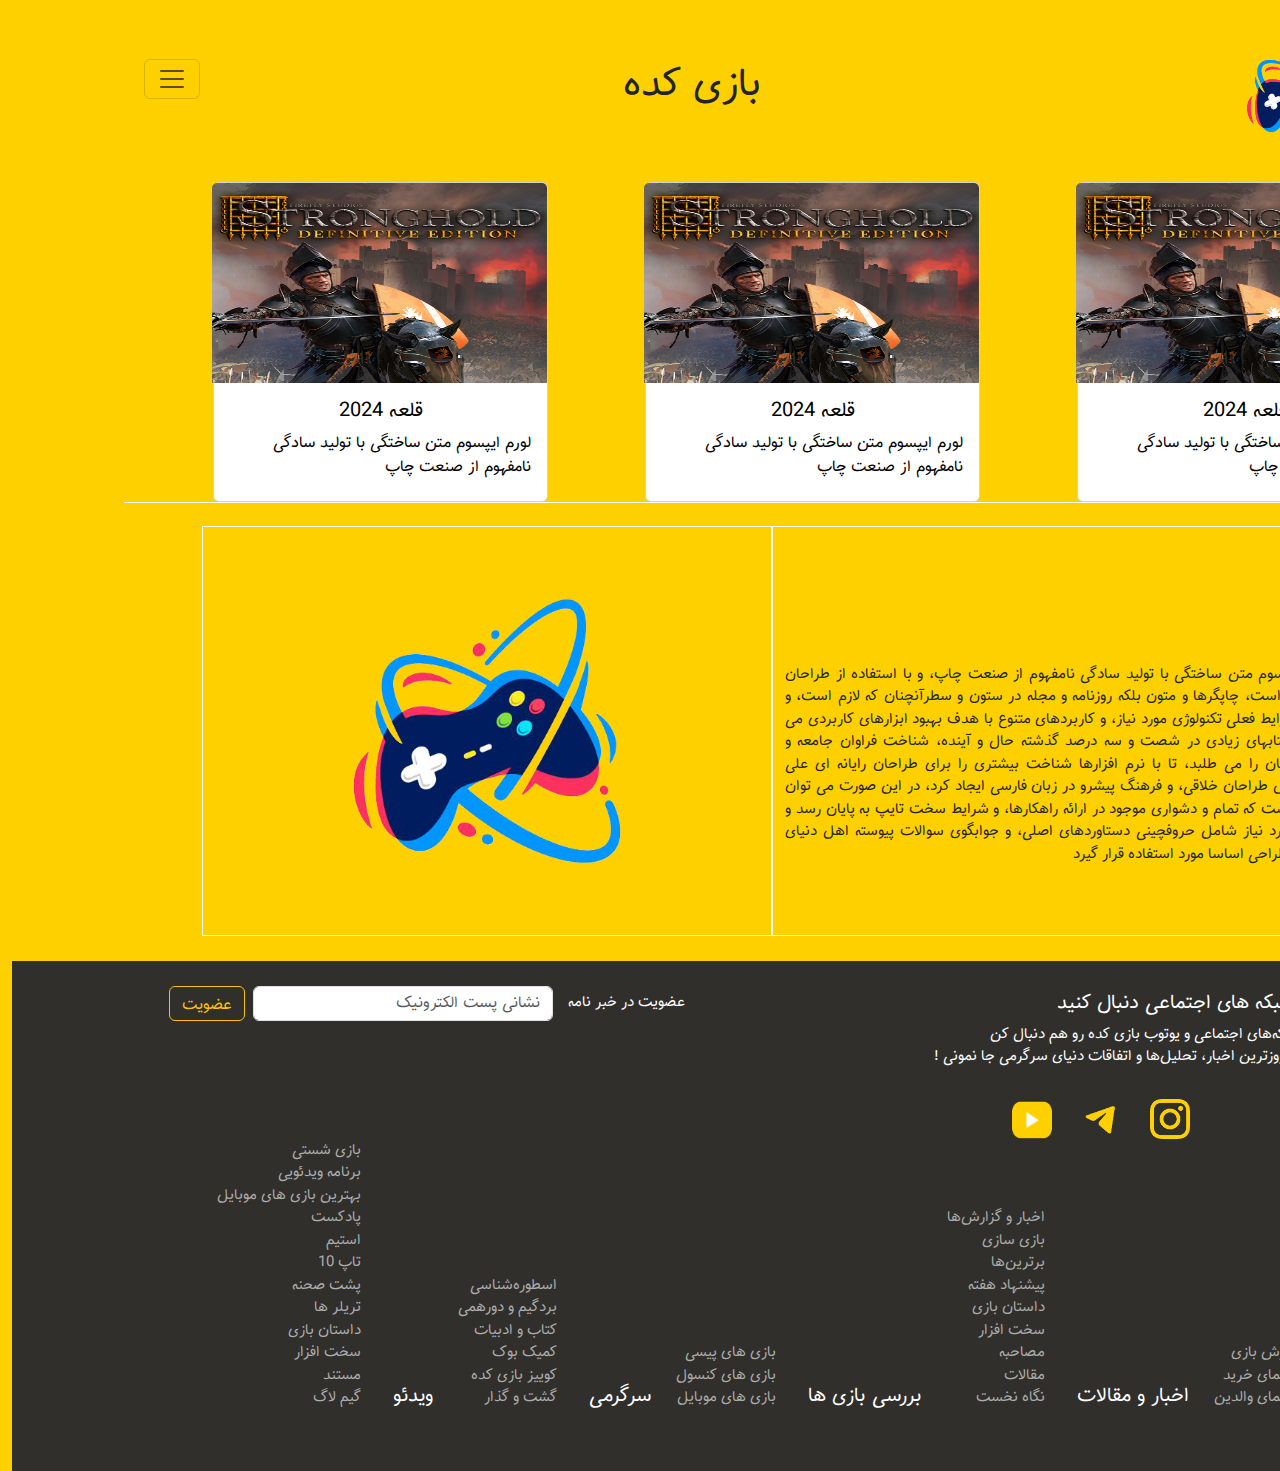
==== index.html @ 8e9c0d7e "eslah footer&main &heder" ====
<!DOCTYPE html>
<html>

<head>
    <meta charset='utf-8'>
    <meta http-equiv='X-UA-Compatible' content='IE=edge'>
    <title>بازی کده | مرجع مجلات بازی ایران</title>
    <meta name='viewport' content='width=device-width, initial-scale=1'>
    <link rel='stylesheet' type='text/css' media='screen' href='assets/bootstrap.rtl.min.css'>
    <link rel='stylesheet' type='text/css' media='screen' href='assets/style.css'>

</head>

<body style="direction: rtl;">
    <header>
        <nav class="navbar fixed-top menu " style="direction: rtl;">
            <div class="container-fluid">
                <a class="navbar-brand" href="#"><img src="./img/game-vector.png" class="logo"></a>
                <h1 style="text-align: center;">بازی کده</h1>
                <button class="navbar-toggler" type="button" data-bs-toggle="offcanvas" style="margin-top: -1.5%;"
                    data-bs-target="#offcanvasNavbar" aria-controls="offcanvasNavbar" aria-label="Toggle navigation">
                    <span class="navbar-toggler-icon"></span>
                </button>
                <div class="offcanvas offcanvas-end" tabindex="-1" id="offcanvasNavbar"
                    aria-labelledby="offcanvasNavbarLabel">
                    <div class="offcanvas-header">
                        <h5 class="offcanvas-title" id="offcanvasNavbarLabel">بازی کده</h5>&nbsp; &nbsp; &nbsp; &nbsp;
                        &nbsp; &nbsp; &nbsp; &nbsp; &nbsp; &nbsp; &nbsp; &nbsp; &nbsp;
                        <button type="button" class="btn-close" data-bs-dismiss="offcanvas" aria-label="Close"></button>
                    </div>
                    <div class="offcanvas-body">
                        <ul class="navbar-nav justify-content-end flex-grow-1 pe-3">
                            <li class="nav-item">
                                <a class="nav-link active" aria-current="page" href="#">خانه</a>
                            </li>
                            <li class="nav-item">
                                <a class="nav-link active" aria-current="page" href="#">درباره ما</a>
                            </li>
                            <li class="nav-item dropdown">
                                <a class="nav-link dropdown-toggle" href="#" role="button" data-bs-toggle="dropdown"
                                    aria-expanded="false" style="margin-top: -0.75;">
                                    بازی ها
                                </a>
                                <ul class="dropdown-menu">
                                    <li><a class="a1" href="#">پولی</a></li>
                                    <li><a class="a1"  href="#"> رایگان</a></li>
                                </ul>
                            </li>
                            <a href="./menu/vorood.html" target="_blank"><button type="button" class="btn btn-danger"
                                    style="border-radius: 10px; margin-right: 35%; margin-top: 25px;">ورود/ثبت نام</button></a>
                            <form class="d-flex mt-3" role="search" style=" margin-bottom: 1%;">
                                <input class="form-control me-2" type="search" placeholder="جست و جو"
                                    aria-label="Search">
                                <button class="btn btn-outline-dark" type="submit"
                                    style="margin-right: 1%;">انجام</button>
                            </form>
                        </ul>
                    </div>
                </div>
            </div>
        </nav>
    </header>

    <main>
        <div class="row row-cols-1 row-cols-md-3 g-3" style="margin-top:13%; border-bottom: 1px solid #fff;">
            <div class="col">
                <div class="card h-20 w-40">
                        <img src="img/shde.png" class="card-img-top" alt="...">
                        <div class="card-body">
                        <a href="#"><h5 class="card-title">قلعه 2024</h5></a>
                    <a href="#"><p class="card-text">لورم ایپسوم متن ساختگی با تولید سادگی نامفهوم از صنعت چاپ</p></a>
                        </div>
                </div>
            </div>
            <div class="col">
                <div class="card h-40 w-40">
                    <img src="img/shde.png" class="card-img-top" alt="...">
                    <div class="card-body">
                        <a href="#">
                            <h5 class="card-title">قلعه 2024</h5>
                        </a>
                        <a href="#">
                            <p class="card-text">لورم ایپسوم متن ساختگی با تولید سادگی نامفهوم از صنعت چاپ</p>
                        </a>
                    </div>
                </div>
            </div>
            <div class="col">
                <div class="card h-40 w-40">
                        <img src="img/shde.png" class="card-img-top" alt="...">
                        <div class="card-body">
                        <a href="#"><h5 class="card-title">قلعه 2024</h5></a>
                    <a href="#"><p class="card-text">لورم ایپسوم متن ساختگی با تولید سادگی نامفهوم از صنعت چاپ</p></a>
                        </div>
                </div>
            </div>
        </div>
        </div>
        <div class="container text-center">
            <div class="row row-cols-md-2 row-cols-xs-1" style="margin-top: 2%;">
                <div class="col" style="border: 1px solid #fff;">
                    <p style="margin-top: 25%; font-size:15px; font-weight: bold; text-align: justify;">
                        لورم ایپسوم متن ساختگی با تولید سادگی نامفهوم از صنعت چاپ، و با استفاده از طراحان گرافیک است،
                        چاپگرها و متون بلکه روزنامه و مجله در ستون و سطرآنچنان که لازم است، و برای شرایط فعلی تکنولوژی
                        مورد نیاز، و کاربردهای متنوع با هدف بهبود ابزارهای کاربردی می باشد، کتابهای زیادی در شصت و سه
                        درصد گذشته حال و آینده، شناخت فراوان جامعه و متخصصان را می طلبد، تا با نرم افزارها شناخت بیشتری
                        را برای طراحان رایانه ای علی الخصوص طراحان خلاقی، و فرهنگ پیشرو در زبان فارسی ایجاد کرد، در این
                        صورت می توان امید داشت که تمام و دشواری موجود در ارائه راهکارها، و شرایط سخت تایپ به پایان رسد و
                        زمان مورد نیاز شامل حروفچینی دستاوردهای اصلی، و جوابگوی سوالات پیوسته اهل دنیای موجود طراحی
                        اساسا مورد استفاده قرار گیرد
                    </p>
                </div>
                <div class="col" style="border: 1px solid #fff;">
                    <img class="img-fluid" src="./img/game-vector.png" alt="">
                </div>
            </div>
        </div>

    </main>

    <footer>
        <div class="row">
            <div class=" col col-6 ejtemaei">
                <h4>بازی کده را شبکه های اجتماعی دنبال کنید</h4>
                <p> علاوه بر سایت، شبکه‌های اجتماعی و یوتوب بازی کده رو هم دنبال کن <br> تا از جدیدترین و به‌روزترین اخبار، تحلیل‌ها و اتفاقات دنیای سرگرمی جا نمونی !</p>
            </div>
            <form class="d-flex col col" role="search" style="height: 35px; margin-top: 25px;">
                <label for="search" class="label"> عضویت در خبر نامه</label>
                <input class="form-control me-2" type="search" placeholder="نشانی پست الکترونیک" aria-label="Search" id="search">
                <button class="btn btn-outline-warning" type="submit">عضویت</button>
            </form>
        </div>
        <div class="row f-majazi">
            <a href="#"><img src="./img/instagram.png" class="majazi"></a>
            <a href="#"><img src="./img/telegram-logo.png" class="majazi"></a>
            <a href="#"><img src="./img/youtube.png" class="majazi"></a>
        </div>
        <div class="table">
            <h5 class="title-1">آموزش</h5>
            <ul>
               <li>آموزش بازی</li>
               <li>راهنمای خرید</li>
               <li>راهنمای والدین</li> 
            </ul>
            <h5 class="title-1">اخبار و مقالات</h5>
            <ul>
                <li>اخبار و گزارش‌ها</li>
                <li>بازی سازی</li>
                <li>برترین‌ها</li>
                <li>پیشنهاد هفته</li>
                <li> داستان بازی</li>
                <li>سخت افزار</li>
                <li>مصاحبه</li>
                <li>مقالات</li>
                <li>نگاه نخست</li>
            </ul>
            <h5 class="title-1">بررسی بازی ها</h5>
            <ul>
                <li> بازی های پیسی</li>
                <li> بازی های کنسول</li>
                <li> بازی های موبایل</li>
            </ul>
            <h5 class="title-1">سرگرمی</h5>
            <ul>
                <li>اسطوره‌شناسی</li>
                <li>بردگیم و دورهمی</li>
                <li>کتاب و ادبیات</li>
                <li>کمیک بوک</li>
                <li>کوییز بازی کده</li>
                <li>گشت و گذار</li>
            </ul>
            <h5 class="title-1">ویدئو</h5>
            <ul>
                <li>بازی شستی</li>
                <li>برنامه ویدئویی</li>
                <li>بهترین بازی های موبایل</li>
                <li>پادکست</li>
                <li>استیم</li>
                <li>تاپ 10</li>
                <li>پشت صحنه</li>
                <li>تریلر ها</li>
                <li>داستان بازی</li>
                <li>سخت افزار </li>
                <li>مستند</li>
                <li>گیم لاگ</li>
            </ul>
        </div>
    </footer>

    <script src='assets/bootstrap.bundle.min.js'></script>
</body>

</html>
---- assets/style.css ----
@font-face {
    font-family: shabnam;
    font-style: normal;
    font-weight: bold;
    src: url('../fonts/tanha-font-v0.9/Tanha.eot');
    src: url('../fonts/tanha-font-v0.9/Tanha.ttf') format('embedded-opentype'),
        /* IE6-8 */
        url('../fonts/tanha-font-v0.9/Tanha.woff') format('woff'),
        /* FF3.6+, IE9, Chrome6+, Saf5.1+*/
        url('../fonts/tanha-font-v0.9/Tanha.woff2') format('truetype');
}

body {
    background-color: #ffd000;
    overflow-x: hidden;
    font-family: shabnam;
}

.logo {
    width: 200px;
    height: 150px;
    margin-right: 2%;
}

.menu {
    background-color: #ffd000;
}

.menu ul  li{
    width: 100%;
}

.offcanvas {
    font-size: 20px;
    background-color: #ffd000;
}

.dropdown-menu {
    transition: ease-in-out 0.5s;
    background-color: #ffd000;
    width: 100%;
}

.dropdown-menu li{
    width: 100px;
    height: 30px;
}

.dropdown-menu a {
    text-decoration: none;
    color: #000;
    margin-right: 15px;
    margin-top: 10px;
}

.a1{
    width: 100%;
    height: 50px;
}

.dropdown-menu a:hover {
    transition: cubic-bezier(0.95, 0.05, 0.795, 0.035) 0.3s;
    background-color: #d1af14;
}

.card{
    width: 335px;
    height: 320px;
    margin: 0px;
    padding: 0px;
}

.card img{
    width: 335px;
    height: 200px;
}

.card a {
    text-decoration: none;
    color: #000;
}

.card-body h5 {
    text-align: center;
}

footer {
    margin-top: 25px;
    width: 1400px;
    height: 510px;
    background-color: #302f2c;
    color: #fff;
    font-family: shabnam;
}

.ejtemaei h4 {
    padding-top: 30px;
    padding-right: 25px;
    font-size: 20px;
    font-weight: 900;
    text-decoration: underline #302f2c;
    -webkit-user-select: none;
    user-select:contain;
}

.ejtemaei h4:hover {
    text-decoration: underline #ffd000;
    transition: cubic-bezier(0.95, 0.05, 0.795, 0.035) 0.3s;
}

.ejtemaei p {
    padding-right: 15px;
    font-size: 15px;
    font-weight: 400;
    width: 500px;
    text-align: justify;
}

.me-2 {
    width: 300px;
}

.label {
    margin-right: 15px;
    margin-left: 15px;
    margin-top: 5px;
    font-weight: 800;
    font-size: 15px;
    text-decoration: underline #302f2c;
    font-family: shabnam;
}

.label:hover {
    text-decoration: underline #ffd000;
    transition: cubic-bezier(0.95, 0.05, 0.795, 0.035) 0.3s;
}

.majazi {
    width: 40px;
    height: 40px;
    margin: 0px;
    padding: 0px;
}

.f-majazi {
    margin-top: 15px;
    margin-right: 210px;
    display: inline-block;
}

.table h5 {
    margin-right: 20px;
    display: inline-block;
    text-decoration: underline #302f2c;
    font-weight: bold;
    -webkit-user-select: none;
    user-select: contain;
}

.table h5:hover {
    text-decoration: underline #ffd000;
    transition: cubic-bezier(0.95, 0.05, 0.795, 0.035) 0.3s;
}

.table ul {
    display: inline-block;
    margin-right: 25px;
}

.table ul li {
    display: block;
    font-size: 15px;
    font-weight: 400;
    color: #adadad;
    margin-right: -30px;
    -webkit-user-select: none;
    user-select: contain;
}

.table ul li:hover {
    transition: ease-in-out 0.3s;
    color: #fff;
}
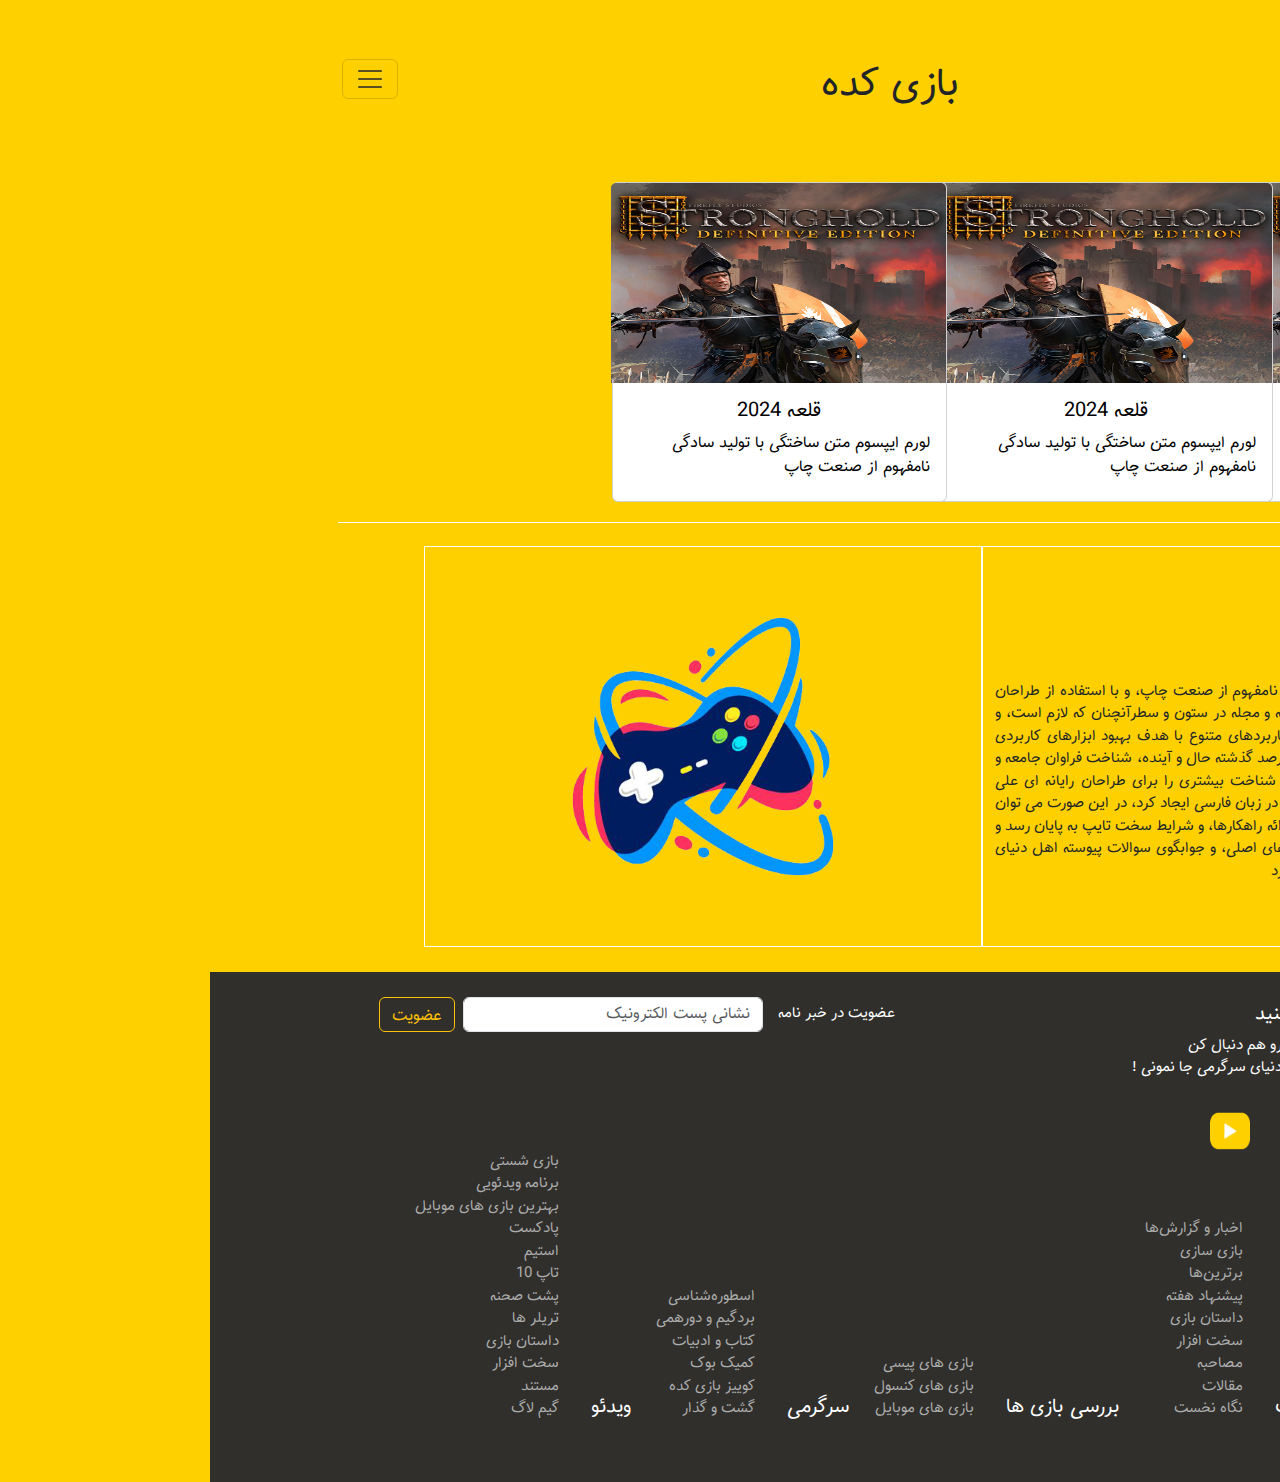
==== commit 4589b3ad: "edit cards" ====
--- a/index.html
+++ b/index.html
@@ -63,7 +63,7 @@
 
     <main>
         <div class="row row-cols-1 row-cols-md-3 g-3" style="margin-top:13%; border-bottom: 1px solid #fff;">
-            <div class="col">
+            <div class="col col-3">
                 <div class="card h-20 w-40">
                         <img src="img/shde.png" class="card-img-top" alt="...">
                         <div class="card-body">
@@ -72,7 +72,7 @@
                         </div>
                 </div>
             </div>
-            <div class="col">
+            <div class="col col-3">
                 <div class="card h-40 w-40">
                     <img src="img/shde.png" class="card-img-top" alt="...">
                     <div class="card-body">
@@ -85,7 +85,7 @@
                     </div>
                 </div>
             </div>
-            <div class="col">
+            <div class=" col col-3">
                 <div class="card h-40 w-40">
                         <img src="img/shde.png" class="card-img-top" alt="...">
                         <div class="card-body">
@@ -94,6 +94,7 @@
                         </div>
                 </div>
             </div>
+
         </div>
         </div>
         <div class="container text-center">
--- a/assets/style.css
+++ b/assets/style.css
@@ -63,11 +63,20 @@
     background-color: #d1af14;
 }
 
+
+.row{
+    text-align: start;
+    width: 100%;
+}
+.col-3{
+    margin-left: -110px;
+    margin-bottom: 20px;
+    margin-right: 10px;
+}
+
 .card{
     width: 335px;
     height: 320px;
-    margin: 0px;
-    padding: 0px;
 }
 
 .card img{
@@ -82,6 +91,11 @@
 
 .card-body h5 {
     text-align: center;
+}
+
+.card-body:hover{
+    transition:cubic-bezier(1, 0, 0, 1) 0.3s;
+    background-color: #eeeeee;
 }
 
 footer {
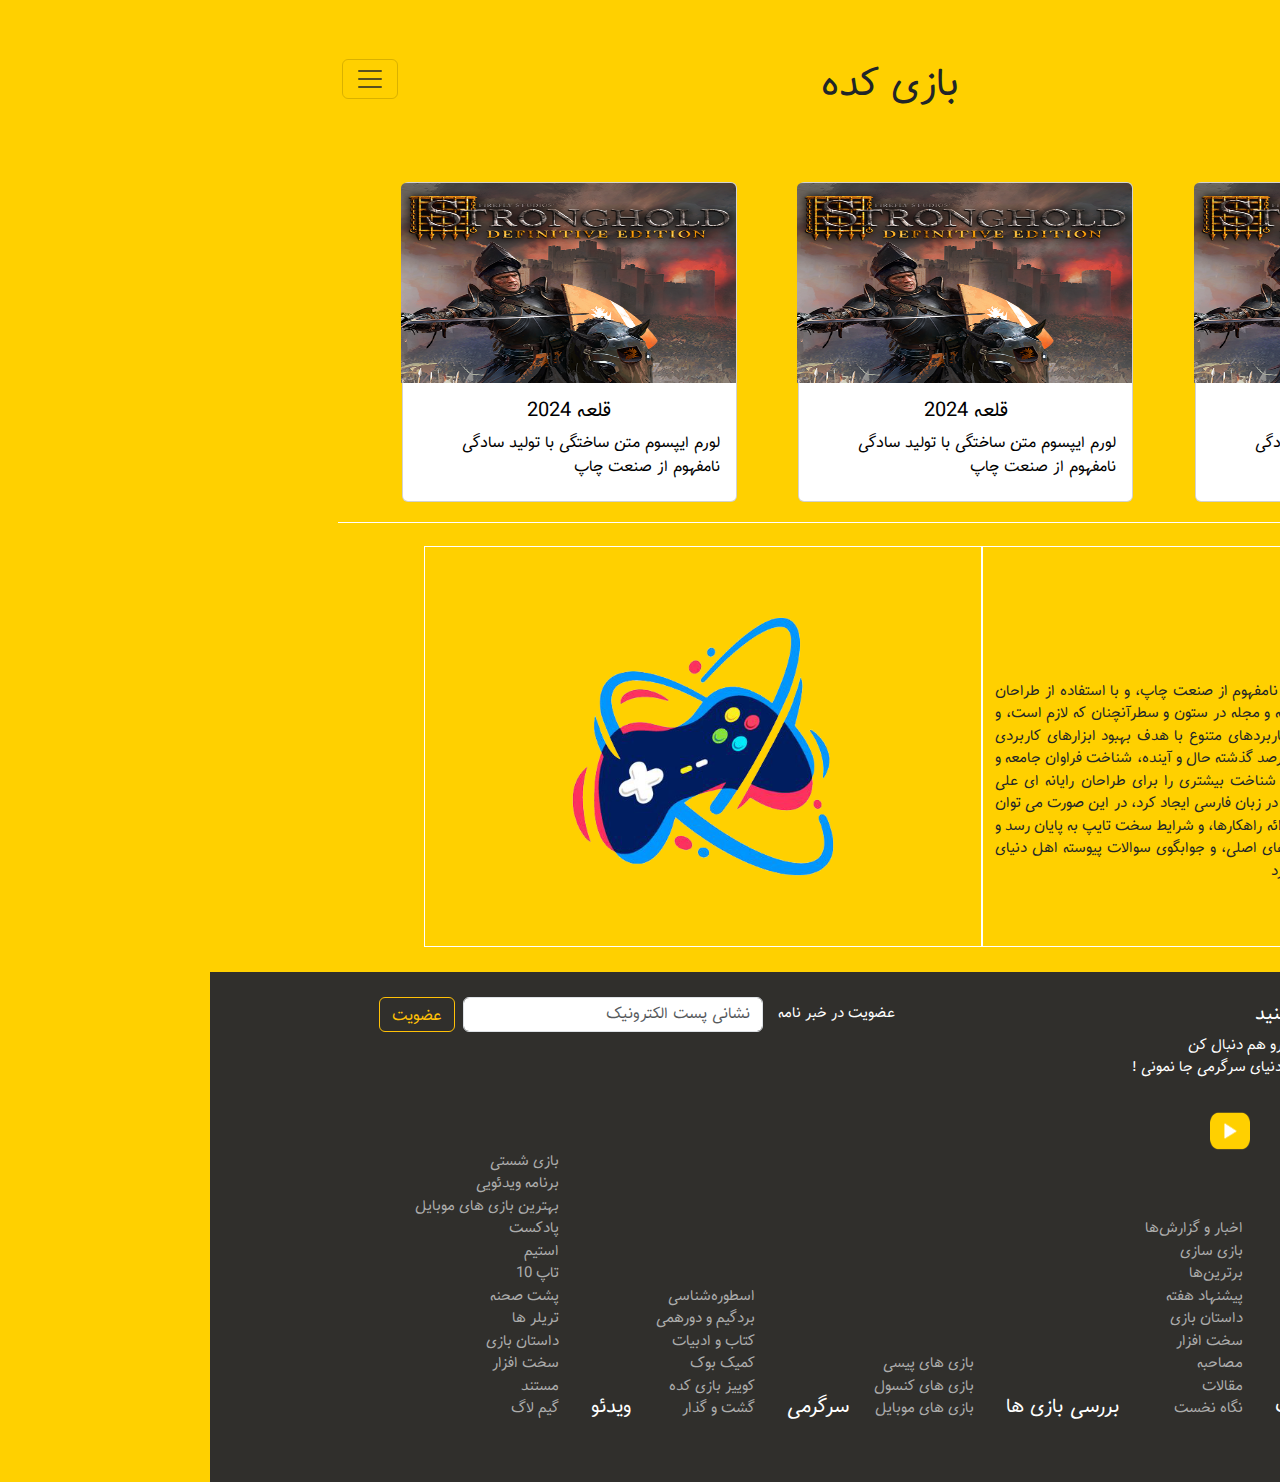
==== commit e28968f0: "sakht ghesmat poli&raigan" ====
--- a/index.html
+++ b/index.html
@@ -42,8 +42,8 @@
                                     بازی ها
                                 </a>
                                 <ul class="dropdown-menu">
-                                    <li><a class="a1" href="#">پولی</a></li>
-                                    <li><a class="a1"  href="#"> رایگان</a></li>
+                                    <li><a class="a1" href="./menu/poli.html" target="_blank">پولی</a></li>
+                                    <li><a class="a1"  href="./menu/raigan.html" target="_blank"> رایگان</a></li>
                                 </ul>
                             </li>
                             <a href="./menu/vorood.html" target="_blank"><button type="button" class="btn btn-danger"
--- a/assets/style.css
+++ b/assets/style.css
@@ -14,6 +14,7 @@
     background-color: #ffd000;
     overflow-x: hidden;
     font-family: shabnam;
+    direction: rtl;
 }
 
 .logo {
@@ -63,6 +64,9 @@
     background-color: #d1af14;
 }
 
+.posts{
+    margin-right: 120px;
+}
 
 .row{
     text-align: start;
@@ -71,7 +75,7 @@
 .col-3{
     margin-left: -110px;
     margin-bottom: 20px;
-    margin-right: 10px;
+    margin-right: 80px;
 }
 
 .card{
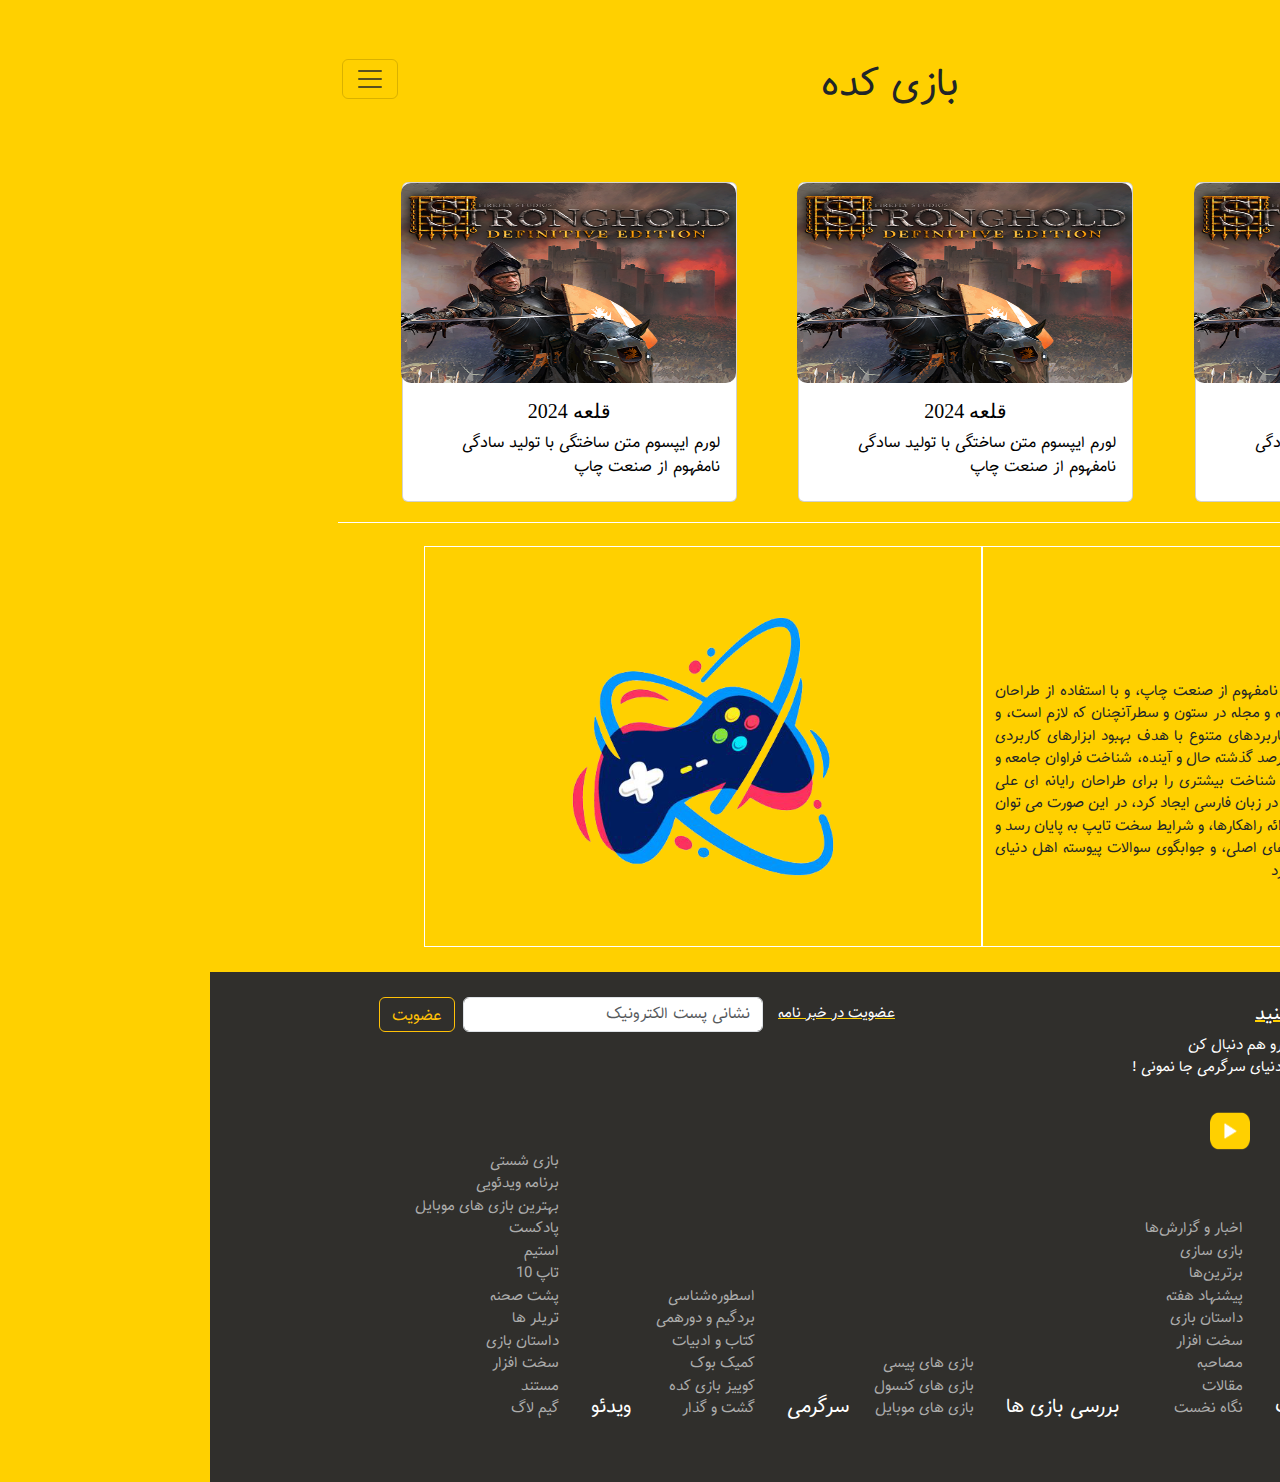
==== commit dfd7600b: "edit safhe vorod" ====
--- a/index.html
+++ b/index.html
@@ -46,7 +46,7 @@
                                     <li><a class="a1"  href="./menu/raigan.html" target="_blank"> رایگان</a></li>
                                 </ul>
                             </li>
-                            <a href="./menu/vorood.html" target="_blank"><button type="button" class="btn btn-danger"
+                            <a href="./menu/vorod.html" target="_blank"><button type="button" class="btn btn-danger"
                                     style="border-radius: 10px; margin-right: 35%; margin-top: 25px;">ورود/ثبت نام</button></a>
                             <form class="d-flex mt-3" role="search" style=" margin-bottom: 1%;">
                                 <input class="form-control me-2" type="search" placeholder="جست و جو"
--- a/assets/style.css
+++ b/assets/style.css
@@ -86,6 +86,7 @@
 .card img{
     width: 335px;
     height: 200px;
+    border-radius: 10px;
 }
 
 .card a {
@@ -93,8 +94,15 @@
     color: #000;
 }
 
+.card-body{
+    -webkit-user-select: none;
+    user-select:contain;
+}
+
 .card-body h5 {
     text-align: center;
+    font-family:'Segoe UI';
+    font-weight: 500;
 }
 
 .card-body:hover{
@@ -116,14 +124,9 @@
     padding-right: 25px;
     font-size: 20px;
     font-weight: 900;
-    text-decoration: underline #302f2c;
+    text-decoration: underline #ffd000;
     -webkit-user-select: none;
     user-select:contain;
-}
-
-.ejtemaei h4:hover {
-    text-decoration: underline #ffd000;
-    transition: cubic-bezier(0.95, 0.05, 0.795, 0.035) 0.3s;
 }
 
 .ejtemaei p {
@@ -144,14 +147,10 @@
     margin-top: 5px;
     font-weight: 800;
     font-size: 15px;
-    text-decoration: underline #302f2c;
+    text-decoration: underline #ffd000;
     font-family: shabnam;
 }
 
-.label:hover {
-    text-decoration: underline #ffd000;
-    transition: cubic-bezier(0.95, 0.05, 0.795, 0.035) 0.3s;
-}
 
 .majazi {
     width: 40px;
@@ -169,15 +168,9 @@
 .table h5 {
     margin-right: 20px;
     display: inline-block;
-    text-decoration: underline #302f2c;
     font-weight: bold;
     -webkit-user-select: none;
     user-select: contain;
-}
-
-.table h5:hover {
-    text-decoration: underline #ffd000;
-    transition: cubic-bezier(0.95, 0.05, 0.795, 0.035) 0.3s;
 }
 
 .table ul {
@@ -198,4 +191,5 @@
 .table ul li:hover {
     transition: ease-in-out 0.3s;
     color: #fff;
+    text-decoration: underline #ffd000;
 }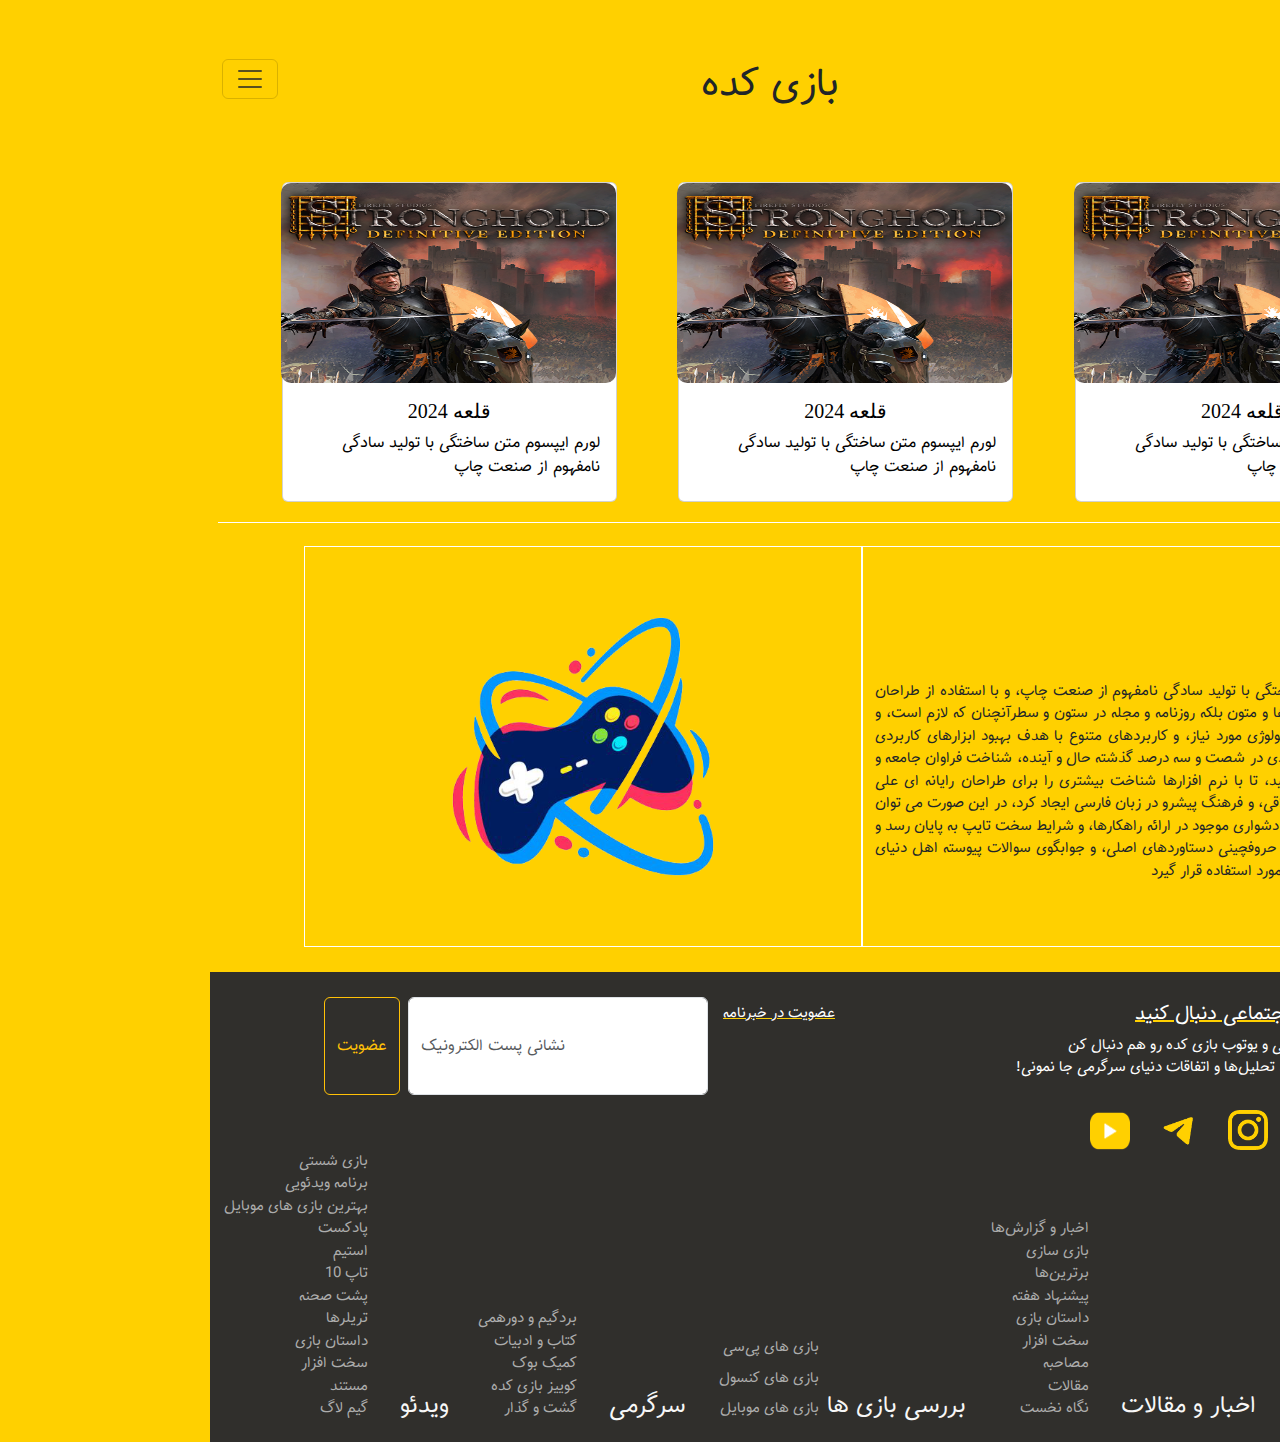
==== commit 30e9ec59: "raf bug footer" ====
--- a/index.html
+++ b/index.html
@@ -119,73 +119,79 @@
 
     </main>
 
-    <footer>
-        <div class="row">
-            <div class=" col col-6 ejtemaei">
-                <h4>بازی کده را شبکه های اجتماعی دنبال کنید</h4>
-                <p> علاوه بر سایت، شبکه‌های اجتماعی و یوتوب بازی کده رو هم دنبال کن <br> تا از جدیدترین و به‌روزترین اخبار، تحلیل‌ها و اتفاقات دنیای سرگرمی جا نمونی !</p>
-            </div>
-            <form class="d-flex col col" role="search" style="height: 35px; margin-top: 25px;">
-                <label for="search" class="label"> عضویت در خبر نامه</label>
-                <input class="form-control me-2" type="search" placeholder="نشانی پست الکترونیک" aria-label="Search" id="search">
-                <button class="btn btn-outline-warning" type="submit">عضویت</button>
-            </form>
-        </div>
-        <div class="row f-majazi">
-            <a href="#"><img src="./img/instagram.png" class="majazi"></a>
-            <a href="#"><img src="./img/telegram-logo.png" class="majazi"></a>
-            <a href="#"><img src="./img/youtube.png" class="majazi"></a>
-        </div>
-        <div class="table">
-            <h5 class="title-1">آموزش</h5>
-            <ul>
-               <li>آموزش بازی</li>
-               <li>راهنمای خرید</li>
-               <li>راهنمای والدین</li> 
-            </ul>
-            <h5 class="title-1">اخبار و مقالات</h5>
-            <ul>
-                <li>اخبار و گزارش‌ها</li>
-                <li>بازی سازی</li>
-                <li>برترین‌ها</li>
-                <li>پیشنهاد هفته</li>
-                <li> داستان بازی</li>
-                <li>سخت افزار</li>
-                <li>مصاحبه</li>
-                <li>مقالات</li>
-                <li>نگاه نخست</li>
-            </ul>
-            <h5 class="title-1">بررسی بازی ها</h5>
-            <ul>
-                <li> بازی های پیسی</li>
-                <li> بازی های کنسول</li>
-                <li> بازی های موبایل</li>
-            </ul>
-            <h5 class="title-1">سرگرمی</h5>
-            <ul>
-                <li>اسطوره‌شناسی</li>
-                <li>بردگیم و دورهمی</li>
-                <li>کتاب و ادبیات</li>
-                <li>کمیک بوک</li>
-                <li>کوییز بازی کده</li>
-                <li>گشت و گذار</li>
-            </ul>
-            <h5 class="title-1">ویدئو</h5>
-            <ul>
-                <li>بازی شستی</li>
-                <li>برنامه ویدئویی</li>
-                <li>بهترین بازی های موبایل</li>
-                <li>پادکست</li>
-                <li>استیم</li>
-                <li>تاپ 10</li>
-                <li>پشت صحنه</li>
-                <li>تریلر ها</li>
-                <li>داستان بازی</li>
-                <li>سخت افزار </li>
-                <li>مستند</li>
-                <li>گیم لاگ</li>
-            </ul>
-        </div>
+    <footer>  
+        <div class="row">  
+            <div class="col col-6 ejtemaei">  
+                <h4>بازی کده را شبکه های اجتماعی دنبال کنید</h4>  
+                <p>علاوه بر سایت، شبکه‌های اجتماعی و یوتوب بازی کده رو هم دنبال کن <br> تا از جدیدترین و به‌روزترین اخبار، تحلیل‌ها و اتفاقات دنیای سرگرمی جا نمونی!</p>  
+            </div>  
+            <form class="d-flex col" role="search" style="margin-top: 25px;">  
+                <label for="search" class="label">عضویت در خبرنامه</label>  
+                <input class="form-control me-2" type="email" placeholder="نشانی پست الکترونیک" required>  
+                <button class="btn btn-outline-warning" type="submit">عضویت</button>  
+            </form>  
+        </div>  
+    
+        <div class="row f-majazi">  
+            <a href="#"><img src="./img/instagram.png" class="majazi" alt="Instagram"></a>  
+            <a href="#"><img src="./img/telegram-logo.png" class="majazi" alt="Telegram"></a>  
+            <a href="#"><img src="./img/youtube.png" class="majazi" alt="YouTube"></a>  
+        </div>  
+    
+        <div class="table">  
+            <h5 class="title-1">آموزش</h5>  
+            <ul>  
+                <li>آموزش بازی</li>  
+                <li>راهنمای خرید</li>  
+                <li>راهنمای والدین</li>  
+            </ul>  
+    
+            <h5 class="title-1">اخبار و مقالات</h5>  
+            <ul>  
+                <li>اخبار و گزارش‌ها</li>  
+                <li>بازی سازی</li>  
+                <li>برترین‌ها</li>  
+                <li>پیشنهاد هفته</li>  
+                <li>داستان بازی</li>  
+                <li>سخت افزار</li>  
+                <li>مصاحبه</li>  
+                <li>مقالات</li>  
+                <li>نگاه نخست</li>  
+            </ul>  
+    
+            <h5 class="title-1">بررسی بازی ها</h5>  
+            <ul class="text-1">  
+                <li><a href="./footer/barresi bazi ha/pc.html" target="_blank">بازی های پی‌سی</a></li>  
+                <li><a href="./footer/barresi bazi ha/konsoli.html" target="_blank">بازی های کنسول</a></li>  
+                <li><a href="./footer/barresi bazi ha/mobaili.html" target="_blank">بازی های موبایل</a></li>  
+            </ul>   
+    
+            <h5 class="title-1">سرگرمی</h5>  
+            <ul>  
+                <li><a href="./footer/sargarmi/ostooreh.html" target="_blank">اسطوره‌شناسی</a></li>  
+                <li>بردگیم و دورهمی</li>  
+                <li>کتاب و ادبیات</li>  
+                <li>کمیک بوک</li>  
+                <li>کوییز بازی کده</li>  
+                <li>گشت و گذار</li>  
+            </ul>  
+    
+            <h5 class="title-1">ویدئو</h5>  
+            <ul>  
+                <li>بازی شستی</li>  
+                <li>برنامه ویدئویی</li>  
+                <li>بهترین بازی های موبایل</li>  
+                <li>پادکست</li>  
+                <li>استیم</li>  
+                <li>تاپ 10</li>  
+                <li>پشت صحنه</li>  
+                <li>تریلر‌ها</li>  
+                <li>داستان بازی</li>  
+                <li>سخت افزار</li>  
+                <li>مستند</li>  
+                <li>گیم لاگ</li>  
+            </ul>  
+        </div>  
     </footer>
 
     <script src='assets/bootstrap.bundle.min.js'></script>
--- a/assets/style.css
+++ b/assets/style.css
@@ -110,86 +110,118 @@
     background-color: #eeeeee;
 }
 
-footer {
-    margin-top: 25px;
-    width: 1400px;
-    height: 510px;
-    background-color: #302f2c;
-    color: #fff;
-    font-family: shabnam;
-}
-
-.ejtemaei h4 {
-    padding-top: 30px;
-    padding-right: 25px;
-    font-size: 20px;
-    font-weight: 900;
-    text-decoration: underline #ffd000;
-    -webkit-user-select: none;
-    user-select:contain;
-}
-
-.ejtemaei p {
-    padding-right: 15px;
-    font-size: 15px;
-    font-weight: 400;
-    width: 500px;
-    text-align: justify;
-}
-
-.me-2 {
-    width: 300px;
-}
-
-.label {
-    margin-right: 15px;
-    margin-left: 15px;
-    margin-top: 5px;
-    font-weight: 800;
-    font-size: 15px;
-    text-decoration: underline #ffd000;
-    font-family: shabnam;
-}
-
-
-.majazi {
-    width: 40px;
-    height: 40px;
-    margin: 0px;
+footer {  
+    margin-top: 25px;  
+    width: 100%;
+    max-width: 1400px;
+    height: 470px;  
+    background-color: #302f2c;  
+    color: #fff;  
+    font-family: 'Shabnam', sans-serif;
+}  
+
+.ejtemaei h4 {  
+    padding-top: 30px;  
+    padding-right: 25px;  
+    font-size: 20px;  
+    font-weight: 900;  
+    text-decoration: underline;
+    text-decoration-color: #ffd000; 
+    -webkit-user-select: none; 
+    user-select: none; 
+}  
+
+.ejtemaei p {  
+    padding-right: 15px;  
+    font-size: 15px;  
+    font-weight: 400;  
+    max-width: 500px; 
+    text-align: justify;  
+}  
+
+.me-2 {  
+    max-width: 300px; 
+}  
+
+.label {  
+    margin: 5px 15px;  
+    font-weight: 800;  
+    font-size: 15px;  
+    text-decoration: underline;  
+    text-decoration-color: #ffd000;
+    font-family: 'Shabnam', sans-serif;  
+}  
+
+.majazi {  
+    width: 40px;  
+    height: 40px;  
+    margin: 0;  
+    padding: 0;  
+}  
+
+.f-majazi {  
+    margin-top: 15px;  
+    margin-right: 210px;  
+    display: inline-block;  
+}  
+
+.table h5 {  
+    margin-right: 20px;  
+    display: inline-block;  
+    font-weight: bold;  
+    -webkit-user-select: none;  
+    user-select: none;  
+}  
+
+.table ul {  
+    display: inline-block;  
+    margin-right: 25px;  
+    margin-bottom: 0px;
+}  
+
+.table ul li {  
+    display: block;  
+    font-size: 15px;  
+    font-weight: 400;  
+    color: #adadad;  
+    margin-right: -30px;  
+    -webkit-user-select: none;  
+    user-select: none;  
+}  
+
+.table a {  
+    background-color: transparent;  
+    color: #302f2c;  
+}  
+
+.table ul li:hover {  
+    transition: ease-in-out 0.3s;  
+    color: #fff;  
+    text-decoration: underline;  
+    text-decoration-color: #ffd000; 
+}  
+
+.title-1 {  
+    font-size: 24px;
+    color: #f7f7f7;
+    margin-bottom: 16px; 
+}  
+
+.text-1 {  
+    list-style-type: none;
     padding: 0px;
-}
-
-.f-majazi {
-    margin-top: 15px;
-    margin-right: 210px;
-    display: inline-block;
-}
-
-.table h5 {
-    margin-right: 20px;
-    display: inline-block;
-    font-weight: bold;
-    -webkit-user-select: none;
-    user-select: contain;
-}
-
-.table ul {
-    display: inline-block;
-    margin-right: 25px;
-}
-
-.table ul li {
-    display: block;
-    font-size: 15px;
-    font-weight: 400;
-    color: #adadad;
-    margin-right: -30px;
-    -webkit-user-select: none;
-    user-select: contain;
-}
-
-.table ul li:hover {
-    transition: ease-in-out 0.3s;
-    color: #fff;
-    text-decoration: underline #ffd000;
+}  
+
+.text-1 li {  
+    margin: 8px 0px; 
+}  
+
+.text-1 a {  
+    text-decoration: none; 
+    color: #adadad; 
+    transition: color 0.3s;
+}  
+
+.text-1 a:hover {  
+    color: #fff; 
 }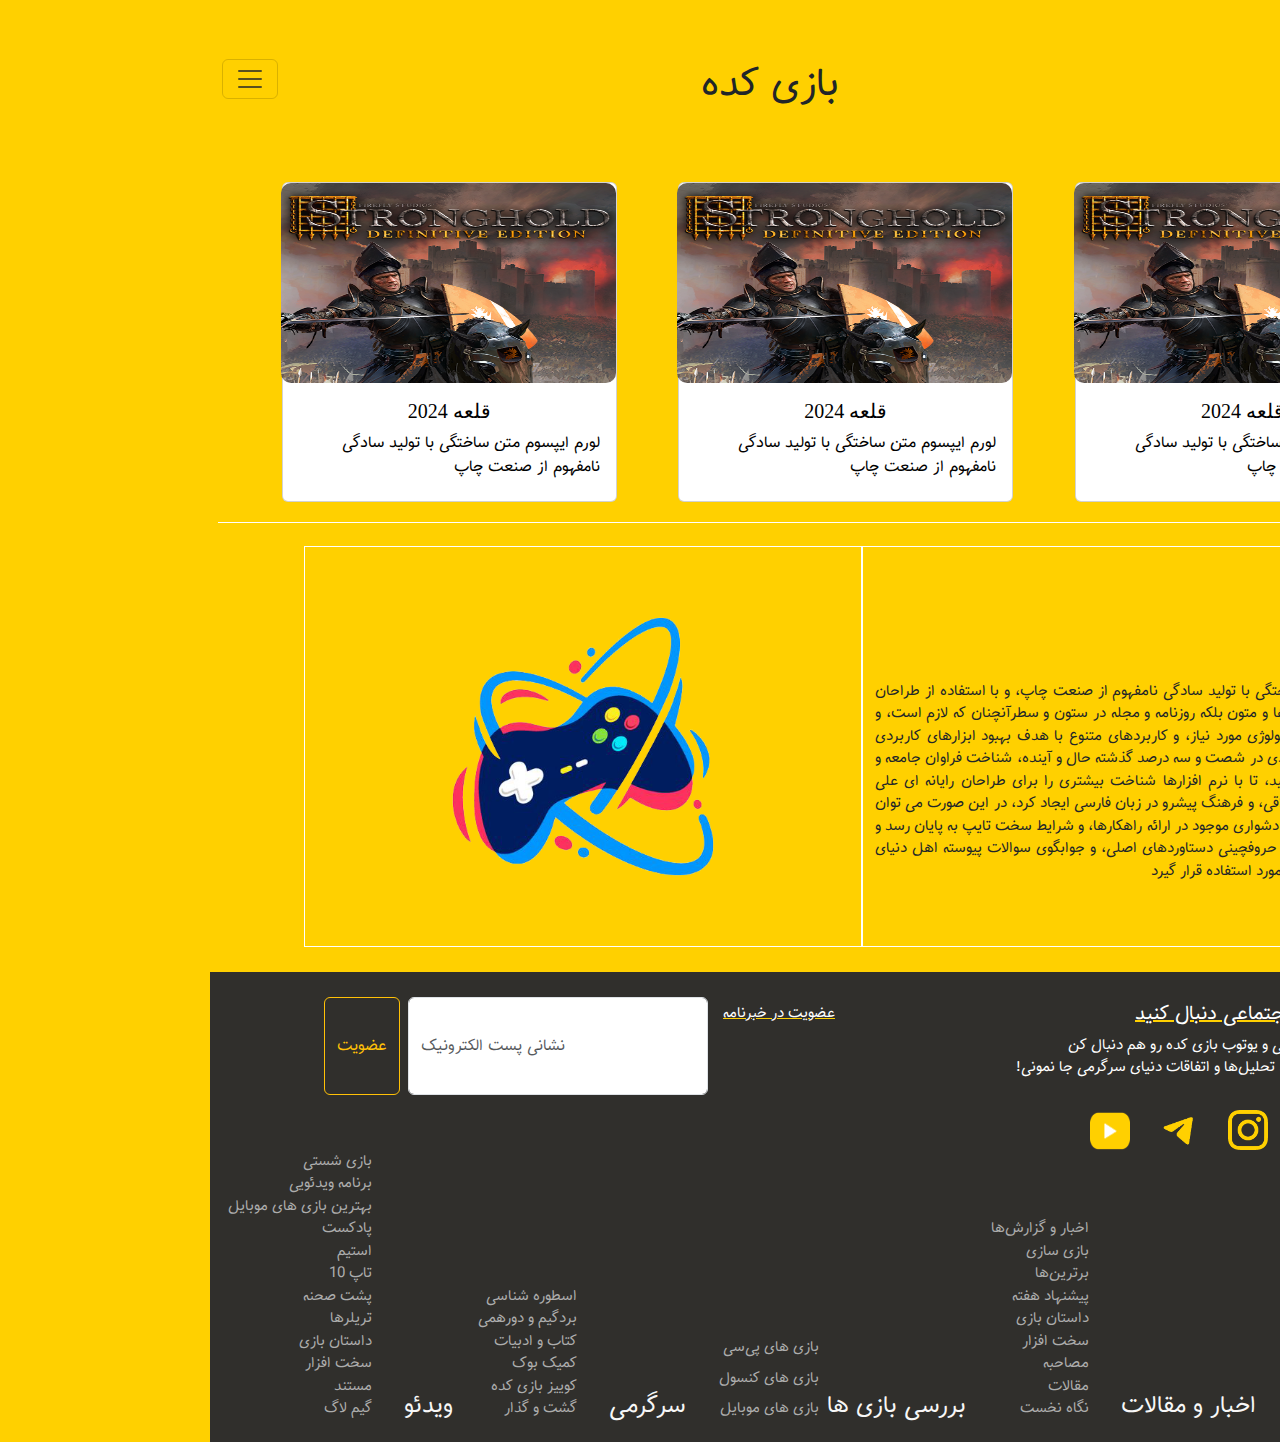
==== commit 96964e3d: "raf bug footer" ====
--- a/index.html
+++ b/index.html
@@ -144,10 +144,10 @@
                 <li>آموزش بازی</li>  
                 <li>راهنمای خرید</li>  
                 <li>راهنمای والدین</li>  
-            </ul>  
-    
-            <h5 class="title-1">اخبار و مقالات</h5>  
-            <ul>  
+            </ul>              
+        
+        <h5 class="title-1">اخبار و مقالات</h5>         
+        <ul>  
                 <li>اخبار و گزارش‌ها</li>  
                 <li>بازی سازی</li>  
                 <li>برترین‌ها</li>  
@@ -158,24 +158,24 @@
                 <li>مقالات</li>  
                 <li>نگاه نخست</li>  
             </ul>  
-    
+            
             <h5 class="title-1">بررسی بازی ها</h5>  
             <ul class="text-1">  
                 <li><a href="./footer/barresi bazi ha/pc.html" target="_blank">بازی های پی‌سی</a></li>  
                 <li><a href="./footer/barresi bazi ha/konsoli.html" target="_blank">بازی های کنسول</a></li>  
                 <li><a href="./footer/barresi bazi ha/mobaili.html" target="_blank">بازی های موبایل</a></li>  
-            </ul>   
-    
+            </ul>  
+            
             <h5 class="title-1">سرگرمی</h5>  
             <ul>  
-                <li><a href="./footer/sargarmi/ostooreh.html" target="_blank">اسطوره‌شناسی</a></li>  
+                <li class="text-1" style="padding: 0px;"><a href="./footer/sargarmi/ostooreh.html" style="padding: 0px;" target="_blank">اسطوره شناسی</a></li>  
                 <li>بردگیم و دورهمی</li>  
                 <li>کتاب و ادبیات</li>  
                 <li>کمیک بوک</li>  
                 <li>کوییز بازی کده</li>  
                 <li>گشت و گذار</li>  
             </ul>  
-    
+            
             <h5 class="title-1">ویدئو</h5>  
             <ul>  
                 <li>بازی شستی</li>  
@@ -190,7 +190,7 @@
                 <li>سخت افزار</li>  
                 <li>مستند</li>  
                 <li>گیم لاگ</li>  
-            </ul>  
+            </ul>
         </div>  
     </footer>
 
--- a/assets/style.css
+++ b/assets/style.css
@@ -191,7 +191,7 @@
 
 .table a {  
     background-color: transparent;  
-    color: #302f2c;  
+    color: #adadad; 
 }  
 
 .table ul li:hover {  
@@ -208,6 +208,7 @@
 }  
 
 .text-1 {  
+    color: #adadad;
     list-style-type: none;
     padding: 0px;
 }  
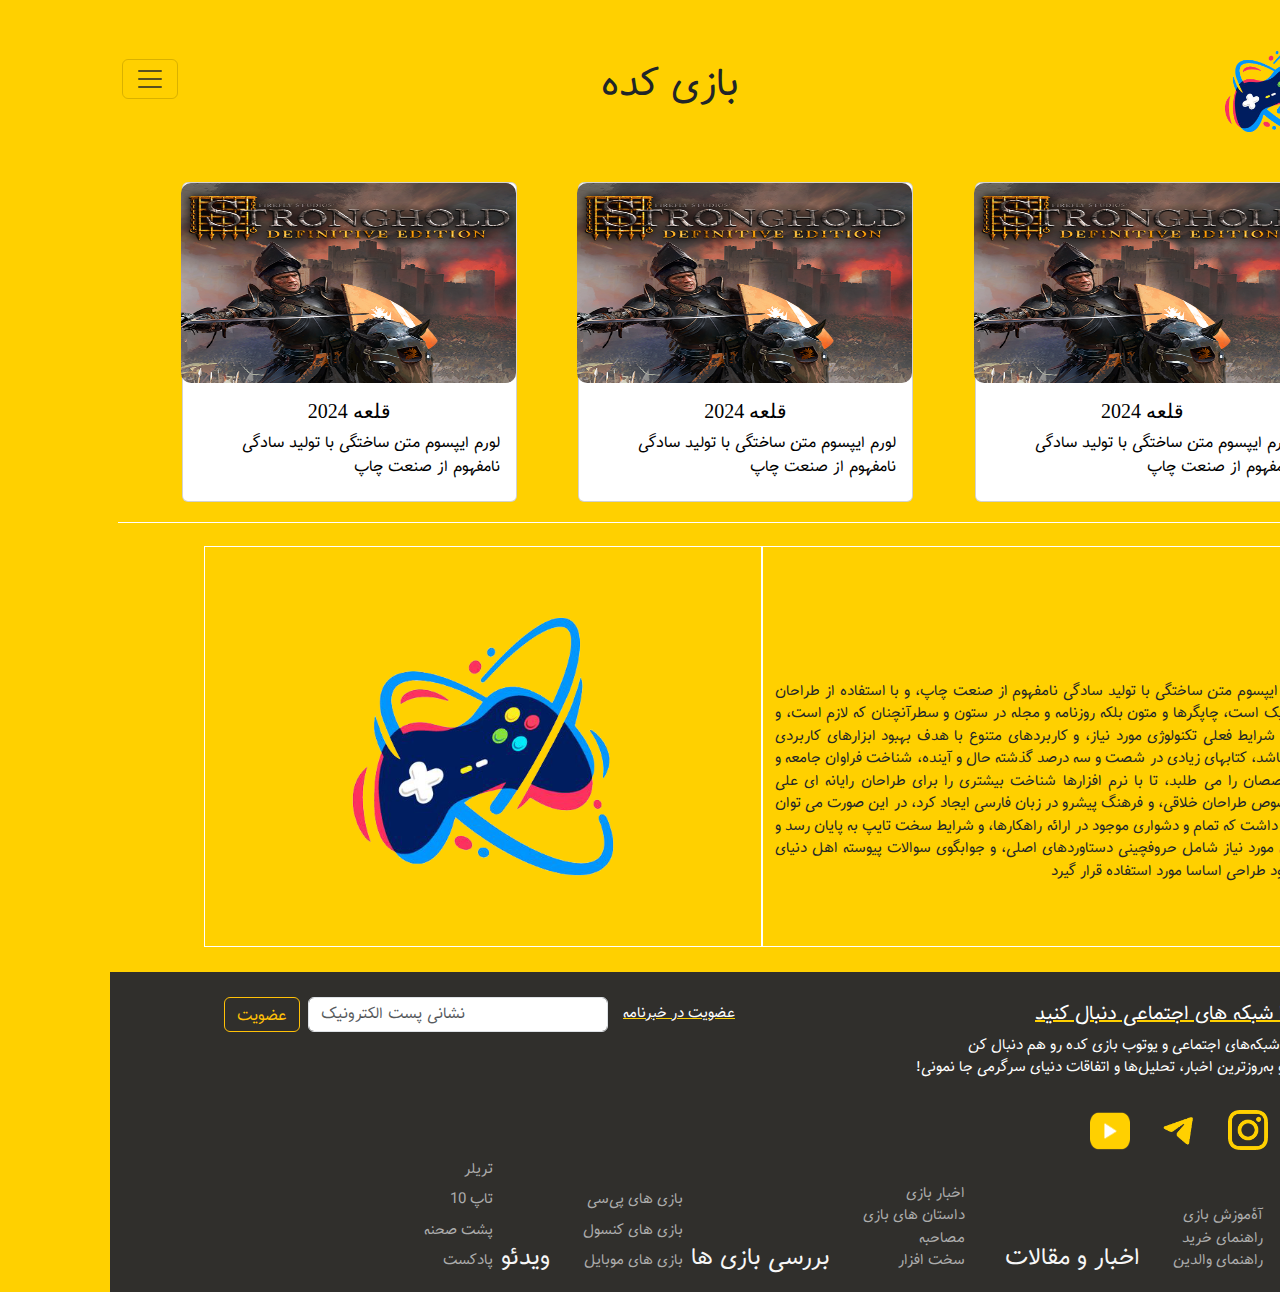
==== commit 9cda0cab: "edit footer" ====
--- a/index.html
+++ b/index.html
@@ -125,7 +125,7 @@
                 <h4>بازی کده را شبکه های اجتماعی دنبال کنید</h4>  
                 <p>علاوه بر سایت، شبکه‌های اجتماعی و یوتوب بازی کده رو هم دنبال کن <br> تا از جدیدترین و به‌روزترین اخبار، تحلیل‌ها و اتفاقات دنیای سرگرمی جا نمونی!</p>  
             </div>  
-            <form class="d-flex col" role="search" style="margin-top: 25px;">  
+            <form class="d-flex col" role="search" style="margin-top: 25px; height: 35px;">  
                 <label for="search" class="label">عضویت در خبرنامه</label>  
                 <input class="form-control me-2" type="email" placeholder="نشانی پست الکترونیک" required>  
                 <button class="btn btn-outline-warning" type="submit">عضویت</button>  
@@ -141,56 +141,33 @@
         <div class="table">  
             <h5 class="title-1">آموزش</h5>  
             <ul>  
-                <li>آموزش بازی</li>  
-                <li>راهنمای خرید</li>  
-                <li>راهنمای والدین</li>  
+                <li class="text-1"><a href="./footer/barresi bazi ha/pc.html" target="_blank">آۀموزش بازی</a></li>  
+                <li class="text-1"><a href="./footer/barresi bazi ha/konsoli.html" target="_blank">راهنمای خرید</a></li>  
+                <li class="text-1"><a href="./footer/barresi bazi ha/mobaili.html" target="_blank">راهنمای والدین</a></li>  
             </ul>              
         
         <h5 class="title-1">اخبار و مقالات</h5>         
         <ul>  
-                <li>اخبار و گزارش‌ها</li>  
-                <li>بازی سازی</li>  
-                <li>برترین‌ها</li>  
-                <li>پیشنهاد هفته</li>  
-                <li>داستان بازی</li>  
-                <li>سخت افزار</li>  
-                <li>مصاحبه</li>  
-                <li>مقالات</li>  
-                <li>نگاه نخست</li>  
+            <li class="text-1"><a href="./footer/barresi bazi ha/pc.html" target="_blank">اخبار بازی</a></li>  
+            <li class="text-1"><a href="./footer/barresi bazi ha/konsoli.html" target="_blank"> داستان های بازی</a></li>  
+            <li class="text-1"><a href="./footer/barresi bazi ha/mobaili.html" target="_blank">مصاحبه</a></li>  
+            <li class="text-1"><a href="./footer/barresi bazi ha/pc.html" target="_blank">سخت افزار</a></li>    
             </ul>  
             
             <h5 class="title-1">بررسی بازی ها</h5>  
             <ul class="text-1">  
-                <li><a href="./footer/barresi bazi ha/pc.html" target="_blank">بازی های پی‌سی</a></li>  
-                <li><a href="./footer/barresi bazi ha/konsoli.html" target="_blank">بازی های کنسول</a></li>  
-                <li><a href="./footer/barresi bazi ha/mobaili.html" target="_blank">بازی های موبایل</a></li>  
-            </ul>  
-            
-            <h5 class="title-1">سرگرمی</h5>  
-            <ul>  
-                <li class="text-1" style="padding: 0px;"><a href="./footer/sargarmi/ostooreh.html" style="padding: 0px;" target="_blank">اسطوره شناسی</a></li>  
-                <li>بردگیم و دورهمی</li>  
-                <li>کتاب و ادبیات</li>  
-                <li>کمیک بوک</li>  
-                <li>کوییز بازی کده</li>  
-                <li>گشت و گذار</li>  
+                <li class="text-1"><a href="./footer/barresi bazi ha/pc.html" target="_blank">بازی های پی‌سی</a></li>  
+                <li class="text-1"><a href="./footer/barresi bazi ha/konsoli.html" target="_blank">بازی های کنسول</a></li>  
+                <li class="text-1"><a href="./footer/barresi bazi ha/mobaili.html" target="_blank">بازی های موبایل</a></li>  
             </ul>  
             
             <h5 class="title-1">ویدئو</h5>  
-            <ul>  
-                <li>بازی شستی</li>  
-                <li>برنامه ویدئویی</li>  
-                <li>بهترین بازی های موبایل</li>  
-                <li>پادکست</li>  
-                <li>استیم</li>  
-                <li>تاپ 10</li>  
-                <li>پشت صحنه</li>  
-                <li>تریلر‌ها</li>  
-                <li>داستان بازی</li>  
-                <li>سخت افزار</li>  
-                <li>مستند</li>  
-                <li>گیم لاگ</li>  
-            </ul>
+            <ul class="text-1">  
+                <li class="text-1"><a href="./footer/barresi bazi ha/pc.html" target="_blank">تریلر</a></li>  
+                <li class="text-1"><a href="./footer/barresi bazi ha/konsoli.html" target="_blank">تاپ 10</a></li>  
+                <li class="text-1"><a href="./footer/barresi bazi ha/mobaili.html" target="_blank">پشت صحنه</a></li>  
+                <li class="text-1"><a href="./footer/barresi bazi ha/pc.html" target="_blank">پادکست</a></li>  
+            </ul>  
         </div>  
     </footer>
 
--- a/assets/style.css
+++ b/assets/style.css
@@ -17,41 +17,46 @@
     direction: rtl;
 }
 
-.logo {
-    width: 200px;
-    height: 150px;
-    margin-right: 2%;
-}
-
-.menu {
-    background-color: #ffd000;
-}
-
-.menu ul  li{
-    width: 100%;
-}
-
-.offcanvas {
-    font-size: 20px;
-    background-color: #ffd000;
-}
-
-.dropdown-menu {
-    transition: ease-in-out 0.5s;
-    background-color: #ffd000;
-    width: 100%;
-}
-
-.dropdown-menu li{
-    width: 100px;
-    height: 30px;
-}
-
-.dropdown-menu a {
-    text-decoration: none;
-    color: #000;
-    margin-right: 15px;
-    margin-top: 10px;
+.logo {  
+    width: 200px;  
+    height: 150px;  
+    margin-right: 2%;  
+}  
+
+.menu {  
+    background-color: #ffd000;  
+}  
+
+.menu ul li {  
+    width: 95%;
+    border-radius: 10px;
+}
+.offcanvas {  
+    font-size: 20px;  
+    background-color: #ffd000;  
+}  
+
+.dropdown-menu {  
+    transition: ease-in-out 0.5s;  
+    background-color: #ffd000;  
+    width: auto;
+}  
+
+.dropdown-menu li {  
+    width: 100%;   
+    height: auto;   
+}  
+
+.dropdown-menu a {  
+    text-decoration: none;  
+    color: #000;  
+    margin-right: 15px;  
+    padding: 10px 15px;
+    display: block; 
+}
+
+.dropdown-item{
+    border-radius: 10px;
 }
 
 .a1{
@@ -62,6 +67,7 @@
 .dropdown-menu a:hover {
     transition: cubic-bezier(0.95, 0.05, 0.795, 0.035) 0.3s;
     background-color: #d1af14;
+    border-radius: 5px;
 }
 
 .posts{
@@ -114,7 +120,7 @@
     margin-top: 25px;  
     width: 100%;
     max-width: 1400px;
-    height: 470px;  
+    height: 320px;  
     background-color: #302f2c;  
     color: #fff;  
     font-family: 'Shabnam', sans-serif;
@@ -161,7 +167,7 @@
 
 .f-majazi {  
     margin-top: 15px;  
-    margin-right: 210px;  
+    margin-right: 110px;  
     display: inline-block;  
 }  
 
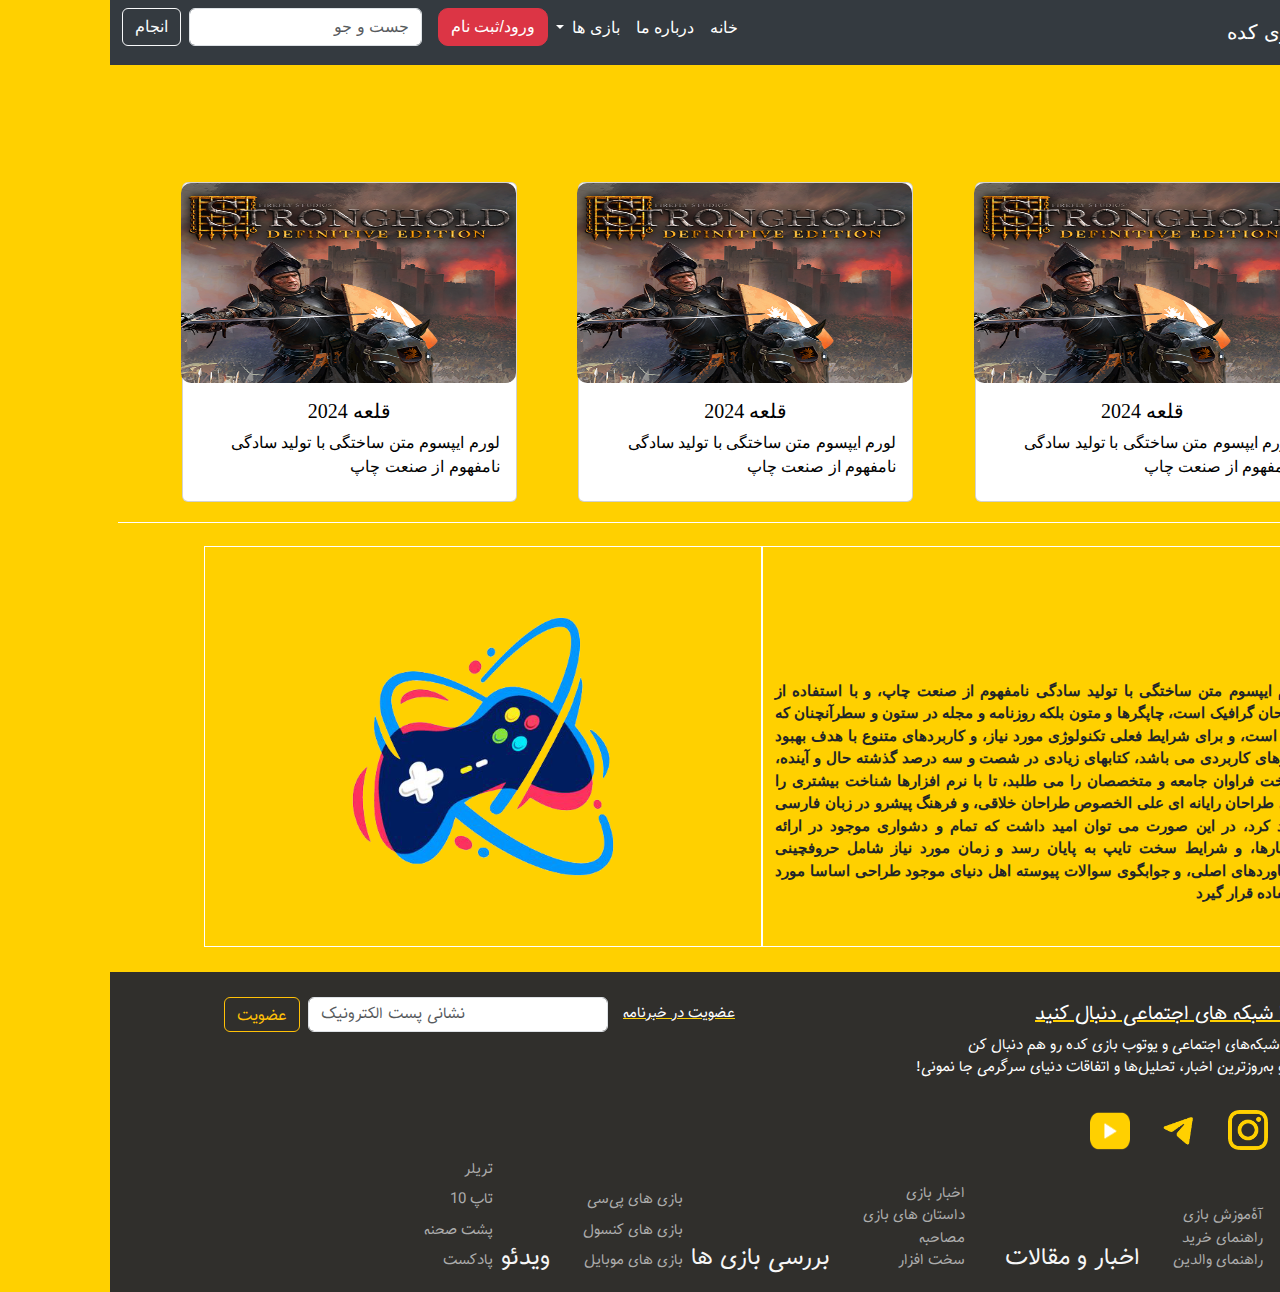
==== commit 5801aff9: "upload heder" ====
--- a/index.html
+++ b/index.html
@@ -12,54 +12,52 @@
 </head>
 
 <body style="direction: rtl;">
-    <header>
-        <nav class="navbar fixed-top menu " style="direction: rtl;">
-            <div class="container-fluid">
-                <a class="navbar-brand" href="#"><img src="./img/game-vector.png" class="logo"></a>
-                <h1 style="text-align: center;">بازی کده</h1>
-                <button class="navbar-toggler" type="button" data-bs-toggle="offcanvas" style="margin-top: -1.5%;"
-                    data-bs-target="#offcanvasNavbar" aria-controls="offcanvasNavbar" aria-label="Toggle navigation">
-                    <span class="navbar-toggler-icon"></span>
-                </button>
-                <div class="offcanvas offcanvas-end" tabindex="-1" id="offcanvasNavbar"
-                    aria-labelledby="offcanvasNavbarLabel">
-                    <div class="offcanvas-header">
-                        <h5 class="offcanvas-title" id="offcanvasNavbarLabel">بازی کده</h5>&nbsp; &nbsp; &nbsp; &nbsp;
-                        &nbsp; &nbsp; &nbsp; &nbsp; &nbsp; &nbsp; &nbsp; &nbsp; &nbsp;
-                        <button type="button" class="btn-close" data-bs-dismiss="offcanvas" aria-label="Close"></button>
-                    </div>
-                    <div class="offcanvas-body">
-                        <ul class="navbar-nav justify-content-end flex-grow-1 pe-3">
-                            <li class="nav-item">
-                                <a class="nav-link active" aria-current="page" href="#">خانه</a>
-                            </li>
-                            <li class="nav-item">
-                                <a class="nav-link active" aria-current="page" href="#">درباره ما</a>
-                            </li>
-                            <li class="nav-item dropdown">
-                                <a class="nav-link dropdown-toggle" href="#" role="button" data-bs-toggle="dropdown"
-                                    aria-expanded="false" style="margin-top: -0.75;">
-                                    بازی ها
-                                </a>
-                                <ul class="dropdown-menu">
-                                    <li><a class="a1" href="./menu/poli.html" target="_blank">پولی</a></li>
-                                    <li><a class="a1"  href="./menu/raigan.html" target="_blank"> رایگان</a></li>
-                                </ul>
-                            </li>
-                            <a href="./menu/vorod.html" target="_blank"><button type="button" class="btn btn-danger"
-                                    style="border-radius: 10px; margin-right: 35%; margin-top: 25px;">ورود/ثبت نام</button></a>
-                            <form class="d-flex mt-3" role="search" style=" margin-bottom: 1%;">
-                                <input class="form-control me-2" type="search" placeholder="جست و جو"
-                                    aria-label="Search">
-                                <button class="btn btn-outline-dark" type="submit"
-                                    style="margin-right: 1%;">انجام</button>
-                            </form>
-                        </ul>
-                    </div>
-                </div>
-            </div>
-        </nav>
-    </header>
+    <header>  
+        <nav class="navbar navbar-expand-lg fixed-top">  
+            <div class="container-fluid">  
+                <a class="navbar-brand" href="#"><img src="../../img/game-vector.png" class="logo" alt="Logo"></a>  
+                <h1 class="navbar-brand">بازی کده</h1>  
+                <button class="navbar-toggler" type="button" data-bs-toggle="offcanvas" data-bs-target="#offcanvasNavbar"  
+                    aria-controls="offcanvasNavbar" aria-label="Toggle navigation">  
+                    <span class="navbar-toggler-icon"></span>  
+                </button>  
+                <div class="offcanvas offcanvas-end" tabindex="-1" id="offcanvasNavbar" aria-labelledby="offcanvasNavbarLabel">  
+                    <div class="offcanvas-header">  
+                        <h5 class="offcanvas-title" id="offcanvasNavbarLabel">بازی کده</h5>  
+                        <button type="button" class="btn-close" data-bs-dismiss="offcanvas" aria-label="Close"></button>  
+                    </div>  
+                    <div class="offcanvas-body">  
+                        <ul class="navbar-nav justify-content-end flex-grow-1 pe-3">  
+                            <li class="nav-item">  
+                                <a class="nav-link" href="../../index.html">خانه</a>  
+                            </li>  
+                            <li class="nav-item">  
+                                <a class="nav-link" href="#">درباره ما</a>  
+                            </li>  
+                            <li class="nav-item dropdown">  
+                                <a class="nav-link dropdown-toggle" href="#" role="button" data-bs-toggle="dropdown" aria-expanded="false">  
+                                    بازی ها  
+                                </a>  
+                                <ul class="dropdown-menu">  
+                                    <li><a class="dropdown-item" href="../../menu/poli.html">پولی</a></li>  
+                                    <li><a class="dropdown-item" href="../../menu/raigan.html">رایگان</a></li>  
+                                </ul>  
+                            </li>  
+                            <li class="nav-item">  
+                                <a href="../../menu/vorood.html" target="_blank">  
+                                    <button type="button" class="btn btn-danger" style="margin-top: 0px;">ورود/ثبت نام</button>  
+                                </a>  
+                            </li>  
+                        </ul>  
+                        <form class="d-flex search-form" role="search">  
+                            <input class="form-control me-2" type="search" placeholder="جست و جو" aria-label="Search">  
+                            <button class="btn btn-outline-light" type="submit">انجام</button>  
+                        </form>  
+                    </div>  
+                </div>  
+            </div>  
+        </nav>  
+    </header> 
 
     <main>
         <div class="row row-cols-1 row-cols-md-3 g-3" style="margin-top:13%; border-bottom: 1px solid #fff;">
--- a/assets/style.css
+++ b/assets/style.css
@@ -17,43 +17,64 @@
     direction: rtl;
 }
 
+body {  
+    font-family: 'Arial', sans-serif;  
+    background-color: #ffd000; 
+}  
+
+.navbar {  
+    background-color: #343a40;
+}  
+
+.navbar-brand {  
+    color: #ffffff;  
+}  
+
+.navbar-brand:hover{
+    color: #fff;
+}
+
+.navbar .nav-link {  
+    color: #ffffff; 
+}  
+
+.navbar .nav-link:hover {  
+    color: #fff; 
+}  
+
+.dropdown-menu {  
+    background-color: #ffffff;
+}  
+
+.dropdown-item {  
+    color: #ffffff;
+}  
+
+.dropdown-item:hover {  
+    color: #ffffff;
+    background-color: rgba(255, 255, 255, 0.1);
+}  
+
+.btn-danger {  
+    border-radius: 10px;
+    margin-top: 10px;  
+}  
+
+.search-form {  
+    margin-bottom: 1%;  
+}  
+
 .logo {  
-    width: 200px;  
-    height: 150px;  
-    margin-right: 2%;  
-}  
-
-.menu {  
-    background-color: #ffd000;  
-}  
-
-.menu ul li {  
-    width: 95%;
-    border-radius: 10px;
-}
-.offcanvas {  
-    font-size: 20px;  
-    background-color: #ffd000;  
-}  
-
-.dropdown-menu {  
-    transition: ease-in-out 0.5s;  
-    background-color: #ffd000;  
-    width: auto;
-}  
-
-.dropdown-menu li {  
-    width: 100%;   
-    height: auto;   
-}  
-
-.dropdown-menu a {  
-    text-decoration: none;  
-    color: #000;  
-    margin-right: 15px;  
-    padding: 10px 15px;
-    display: block; 
-}
+    width: 50px;  
+    margin-right: 10px;  
+}  
+
+h1 {  
+    color: #ffffff; 
+    margin: 0;  
+    -webkit-user-select: none;
+    user-select:contain;
+}  
 
 .dropdown-item{
     border-radius: 10px;
